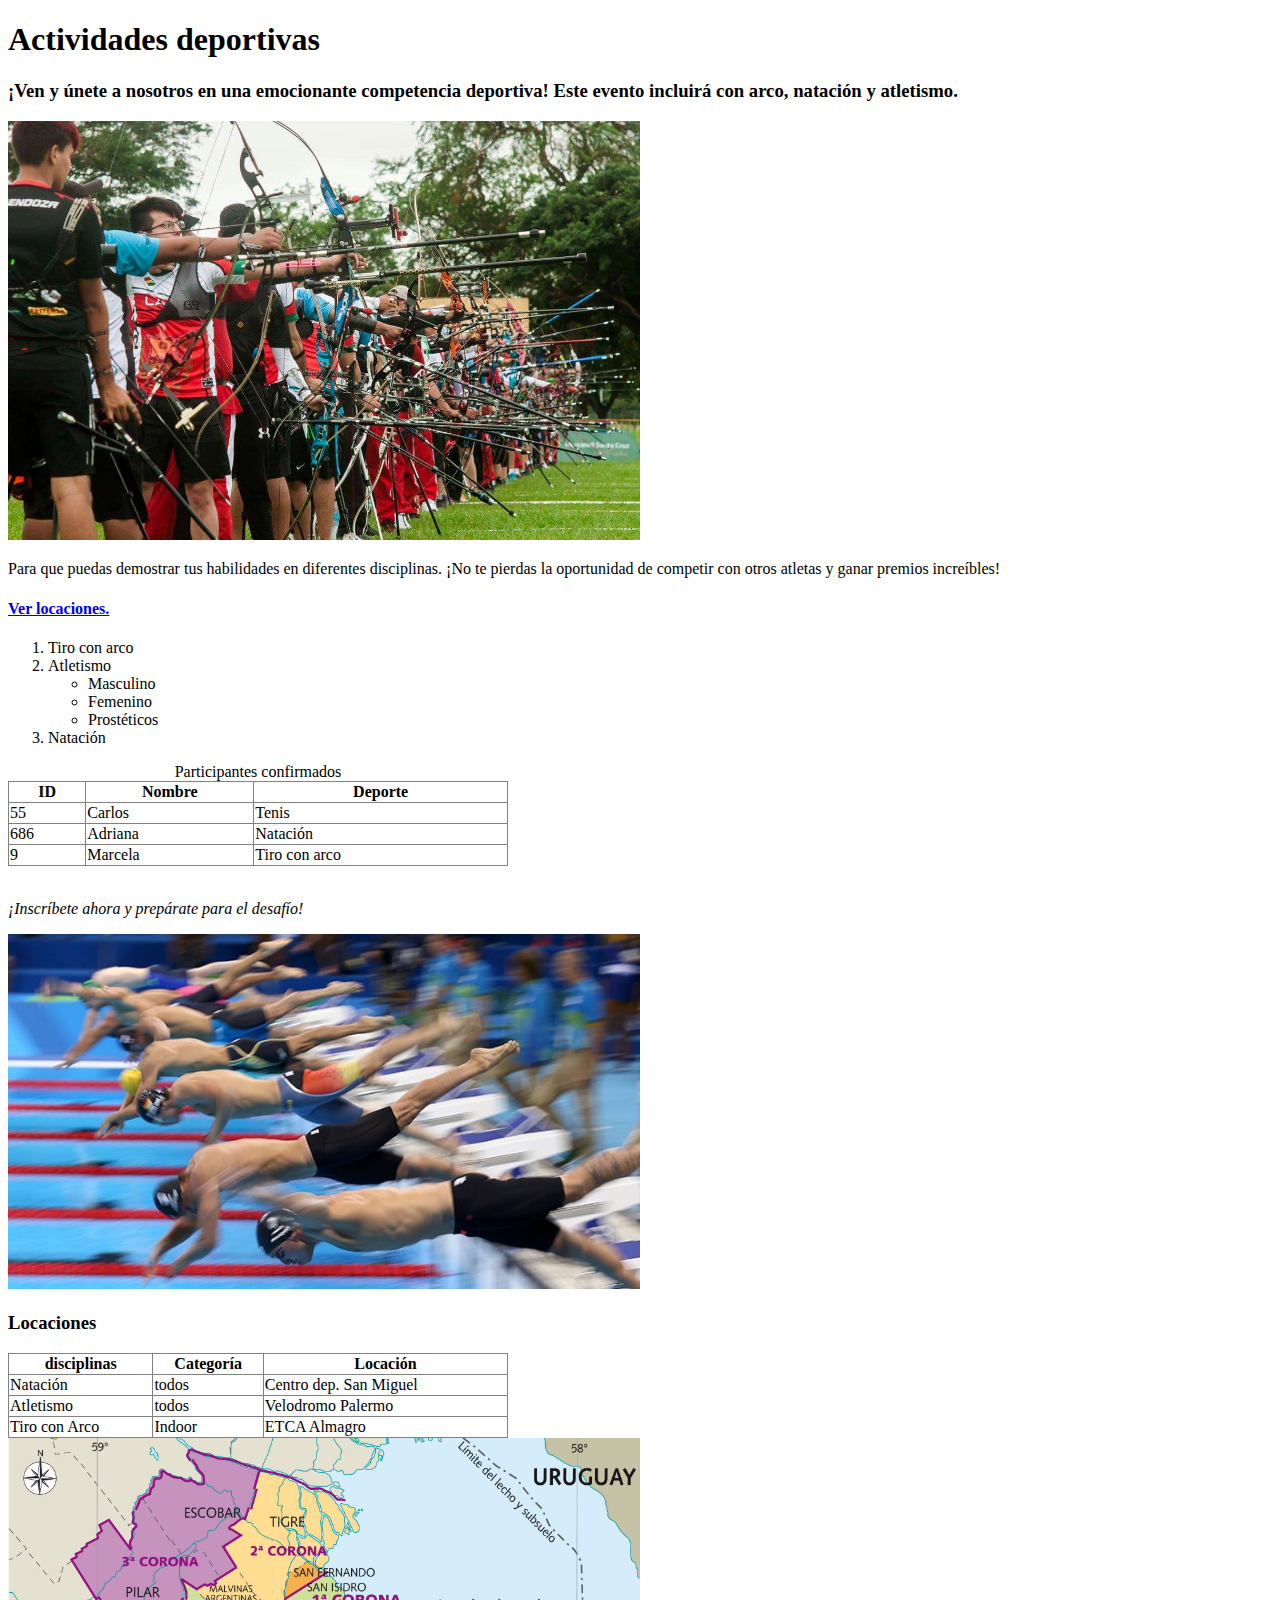
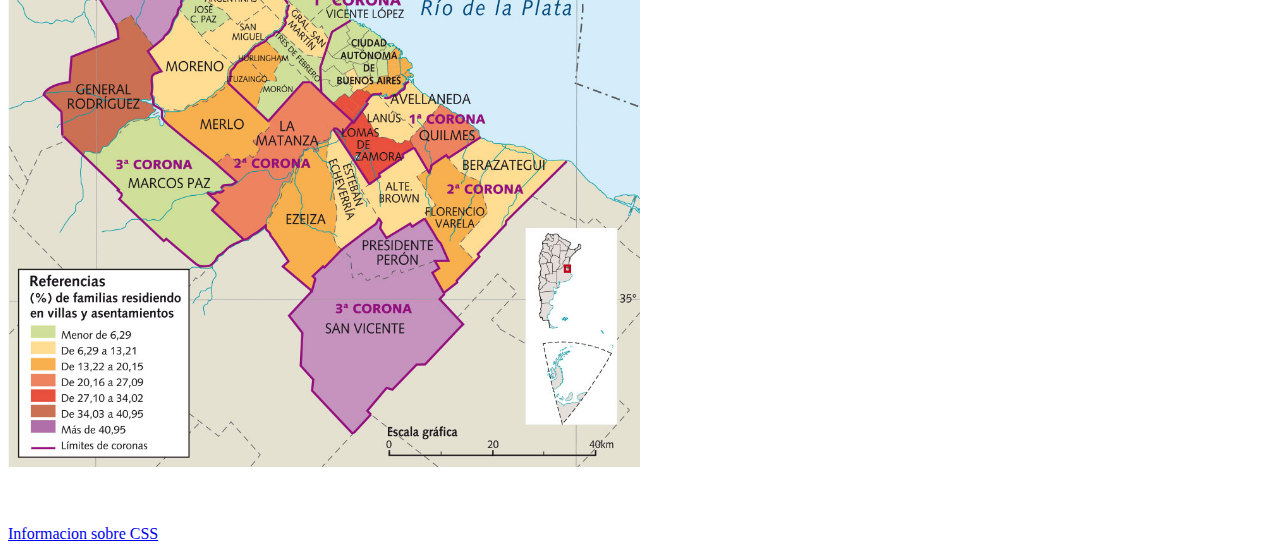
==== index.html @ 09a1ffdb "Update index.html" ====
<!DOCTYPE html>
<html lang="es">

<head>
    <meta charset="UTF-8">
    <meta http-equiv="X-UA-Compatible" content="IE=edge">
    <meta name="viewport" content="width=device-width, initial-scale=1.0">
    <title>Primer index - BAM 2.0</title>

</head>

<body>
    <h1>Actividades deportivas</h1>
    <h3>¡Ven y únete a nosotros en una emocionante competencia deportiva! Este evento incluirá <strong>con arco,
            natación y atletismo.</strong></h3>
    <img src="./tiroconarco.jpg" alt="imagen de linea de tiro con arco" width="50%">
    <p>Para que puedas demostrar tus habilidades en diferentes disciplinas. ¡No te pierdas la oportunidad de competir
        con otros atletas y ganar premios increíbles!</p>
    <h4><a href="#locaciones">Ver locaciones.</a></h4>
   
    <ol>
        <li>Tiro con arco</li>
        <li>Atletismo</li>
        <ul>
            <li>Masculino</li>
            <li>Femenino</li>
            <li>Prostéticos</li>
        </ul>
        <li>Natación</li>
    </ol>

    <table style="border-collapse: collapse" width="500" border="1px">
        <caption>Participantes confirmados</caption>
        <tr>
            <th>ID</th>
            <th>Nombre</th>
            <th>Deporte</th>
        </tr>
        <tr>
            <td>55</td>
            <td>Carlos</td>
            <td>Tenis</td>
        </tr>
        <tr>
            <td>686</td>
            <td>Adriana</td>
            <td>Natación</td>
        </tr>
        <tr>
            <td>9</td>
            <td>Marcela</td>
            <td>Tiro con arco</td>
        </tr>
    </table>
    <p><br><em>¡Inscríbete ahora y prepárate para el desafío!</em></p>
    <img src="./natacion.jpg" width="50%" alt="imagen de linea de largada en natación">
    <h3>Locaciones</h3>
    <table style="border-collapse: collapse" width="500" border="1px" id="locaciones">
        <tr>
            <th>disciplinas</th>
            <th>Categoría</th>
            <th>Locación</th>
        </tr>
        <tr>
            <td>Natación</td>
            <td>todos</td>
            <td>Centro dep. San Miguel</td>
        </tr>
        <tr>
            <td>Atletismo</td>
            <td>todos</td>
            <td>Velodromo Palermo</td>
        </tr>
        <tr>
            <td>Tiro con Arco</td>
            <td>Indoor</td>
            <td>ETCA Almagro</td>
        </tr>
    </table>
    <img src="./amba.jpg" alt="mapa de Area metropolitana Buenos Aires" width="50%">
    <br>
    <br>
    <br>
    <br>
    <a href="https://developer.mozilla.org/es/docs/Web/CSS/CSS_Container_Queries">Informacion sobre CSS</a>
</body>


</html>
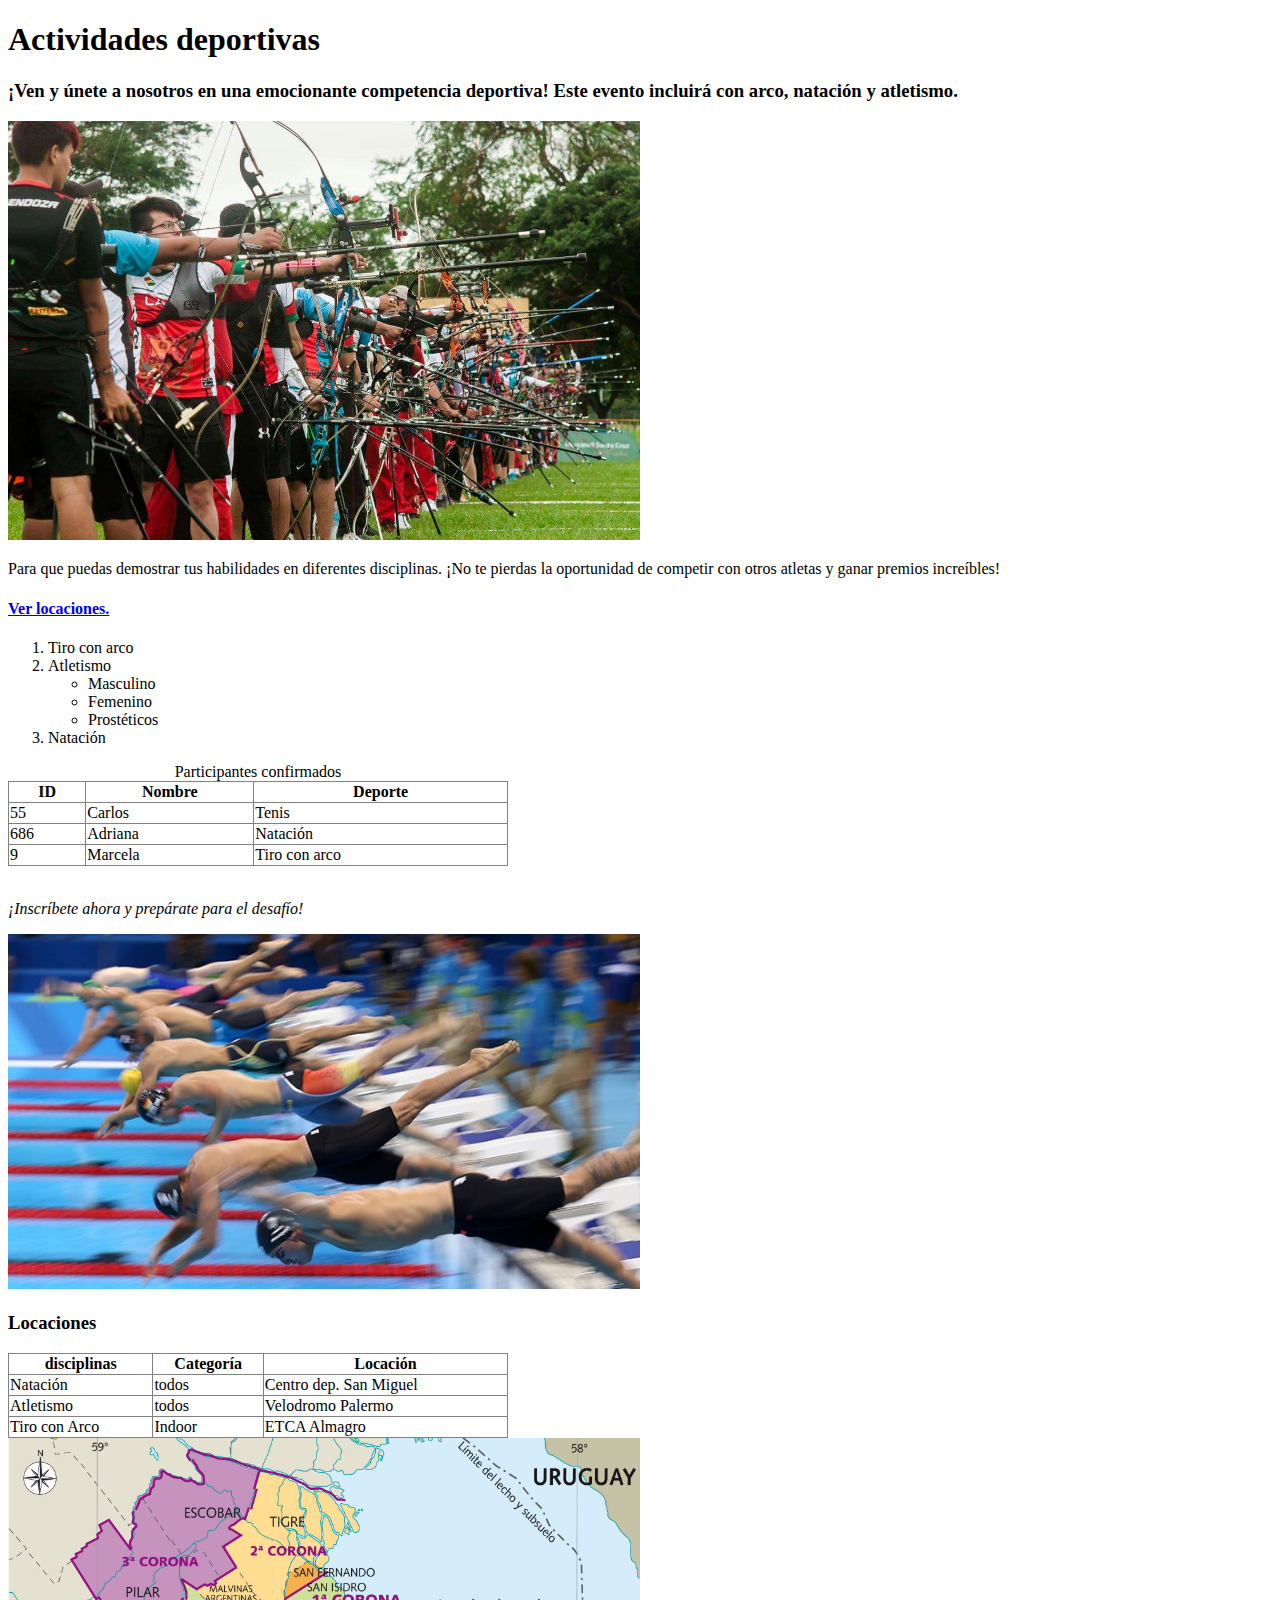
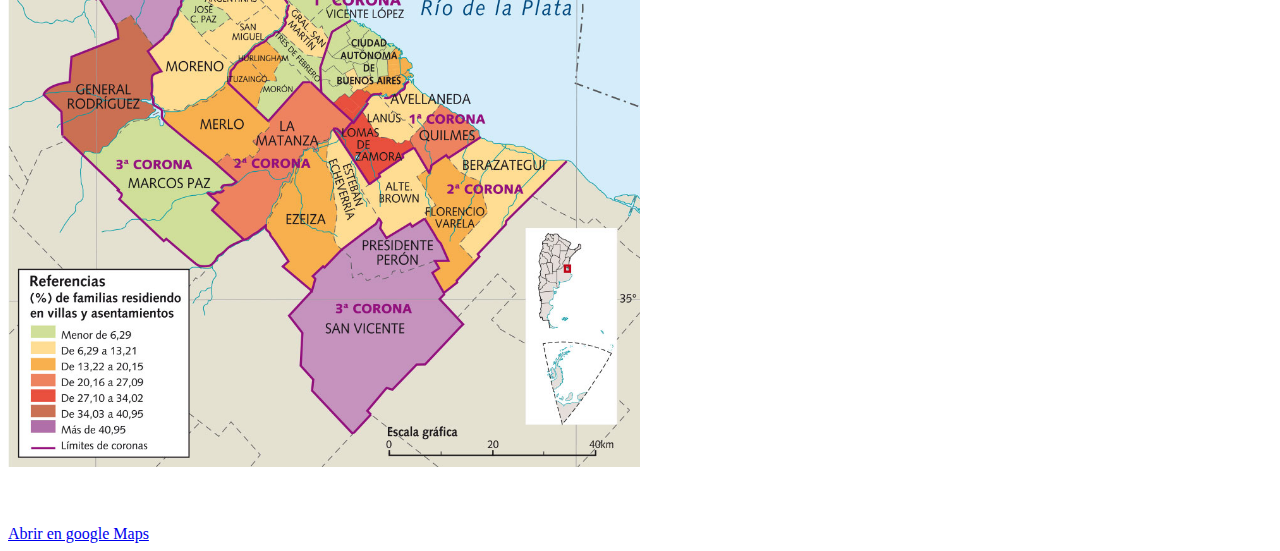
==== commit d3c35353: "Update index.html" ====
--- a/index.html
+++ b/index.html
@@ -82,7 +82,7 @@
     <br>
     <br>
     <br>
-    <a href="https://developer.mozilla.org/es/docs/Web/CSS/CSS_Container_Queries">Informacion sobre CSS</a>
+    <a href="https://www.google.com/maps/@-34.5586022,-58.5767684,11z?hl=es">Abrir en google Maps</a>
 </body>
 
 
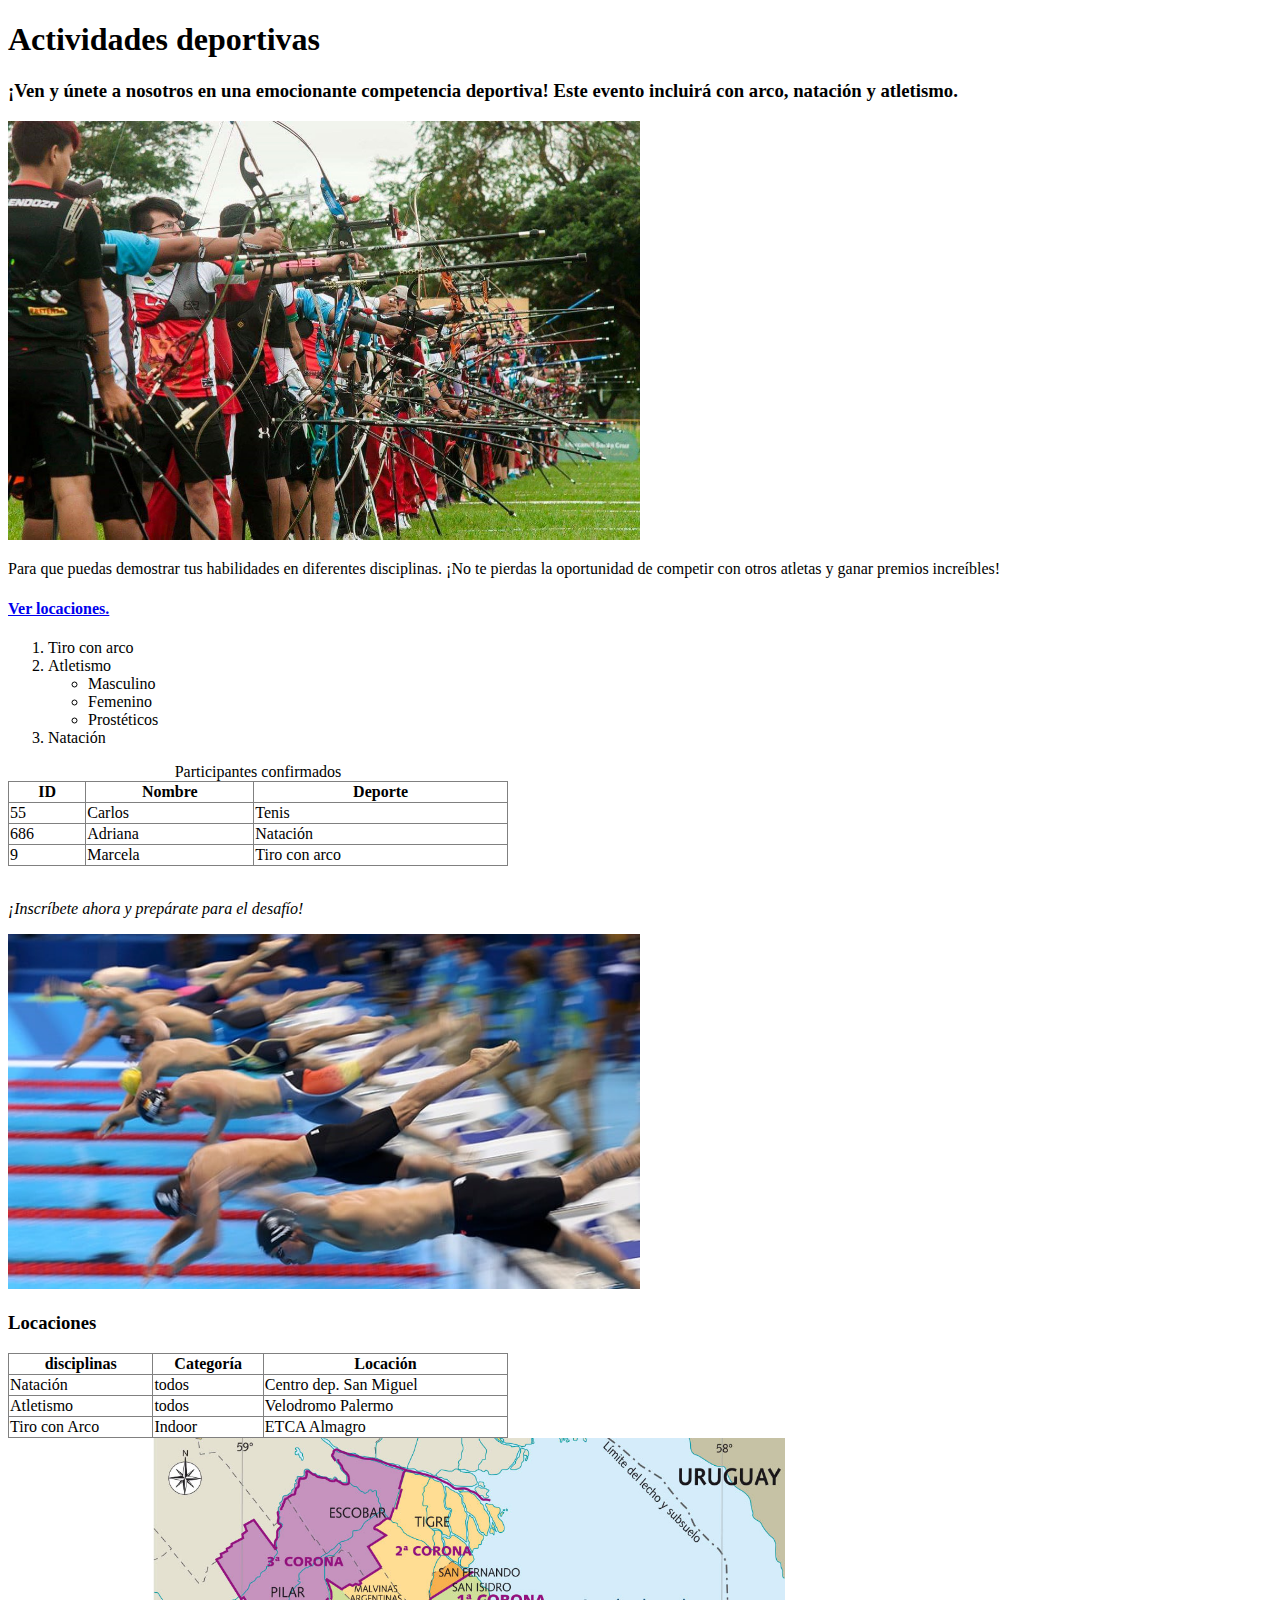
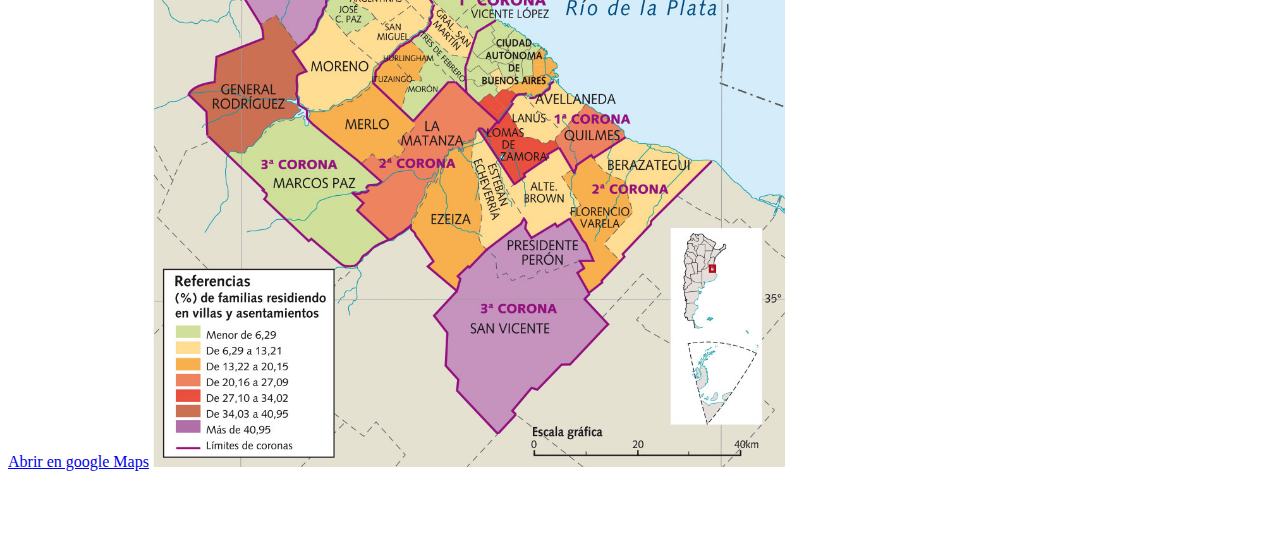
==== commit 9121039d: "agregado link a google maps" ====
--- a/index.html
+++ b/index.html
@@ -77,12 +77,13 @@
             <td>ETCA Almagro</td>
         </tr>
     </table>
+    <a href="https://www.google.com/maps/@-34.5586022,-58.5767684,11z?hl=es">Abrir en google Maps</a>
     <img src="./amba.jpg" alt="mapa de Area metropolitana Buenos Aires" width="50%">
     <br>
     <br>
     <br>
     <br>
-    <a href="https://www.google.com/maps/@-34.5586022,-58.5767684,11z?hl=es">Abrir en google Maps</a>
+    
 </body>
 
 
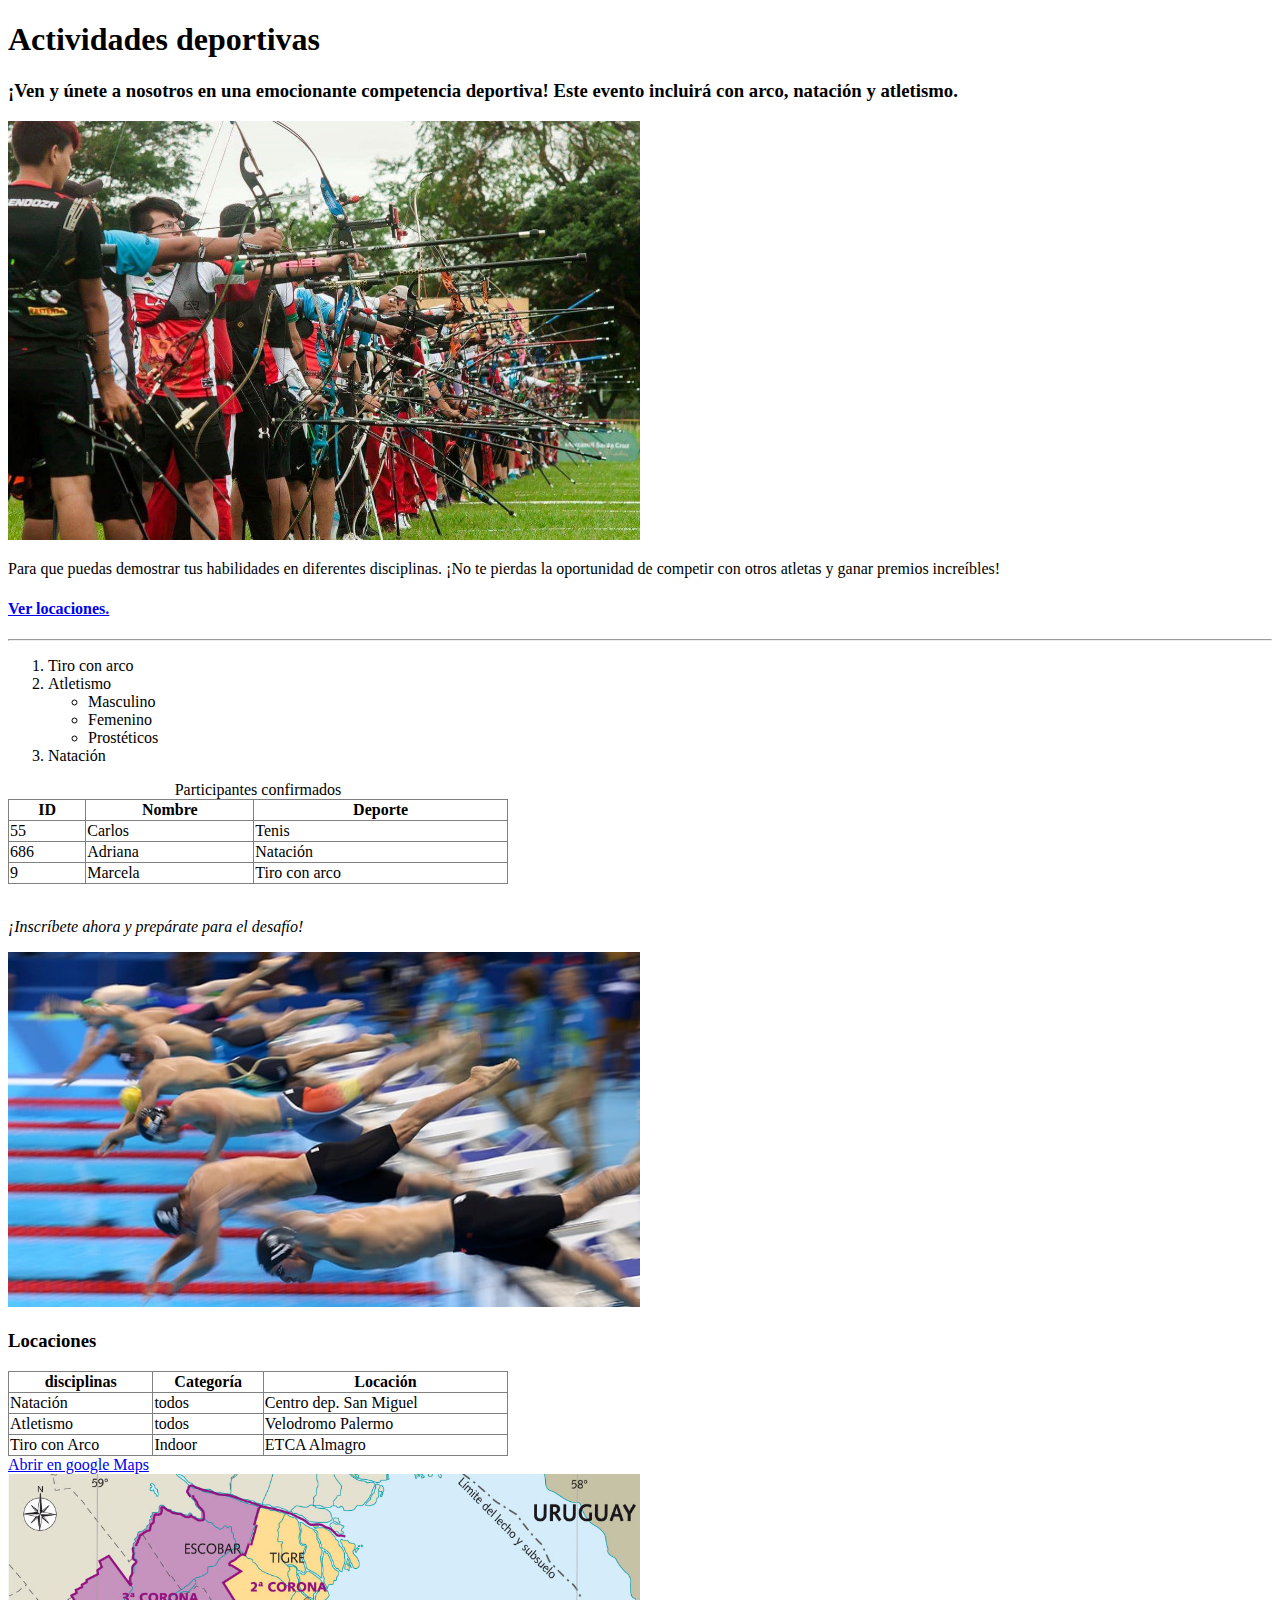
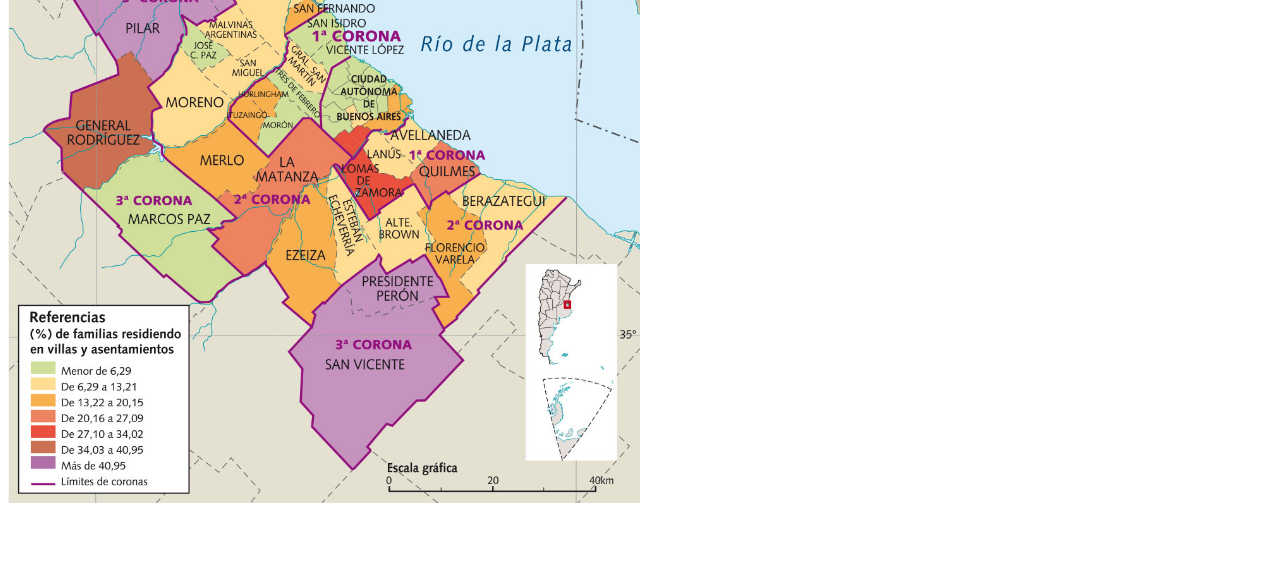
==== commit 999d1ad5: "final" ====
--- a/index.html
+++ b/index.html
@@ -17,7 +17,7 @@
     <p>Para que puedas demostrar tus habilidades en diferentes disciplinas. ¡No te pierdas la oportunidad de competir
         con otros atletas y ganar premios increíbles!</p>
     <h4><a href="#locaciones">Ver locaciones.</a></h4>
-   
+    <hr>
     <ol>
         <li>Tiro con arco</li>
         <li>Atletismo</li>
@@ -78,6 +78,7 @@
         </tr>
     </table>
     <a href="https://www.google.com/maps/@-34.5586022,-58.5767684,11z?hl=es">Abrir en google Maps</a>
+    <br>
     <img src="./amba.jpg" alt="mapa de Area metropolitana Buenos Aires" width="50%">
     <br>
     <br>
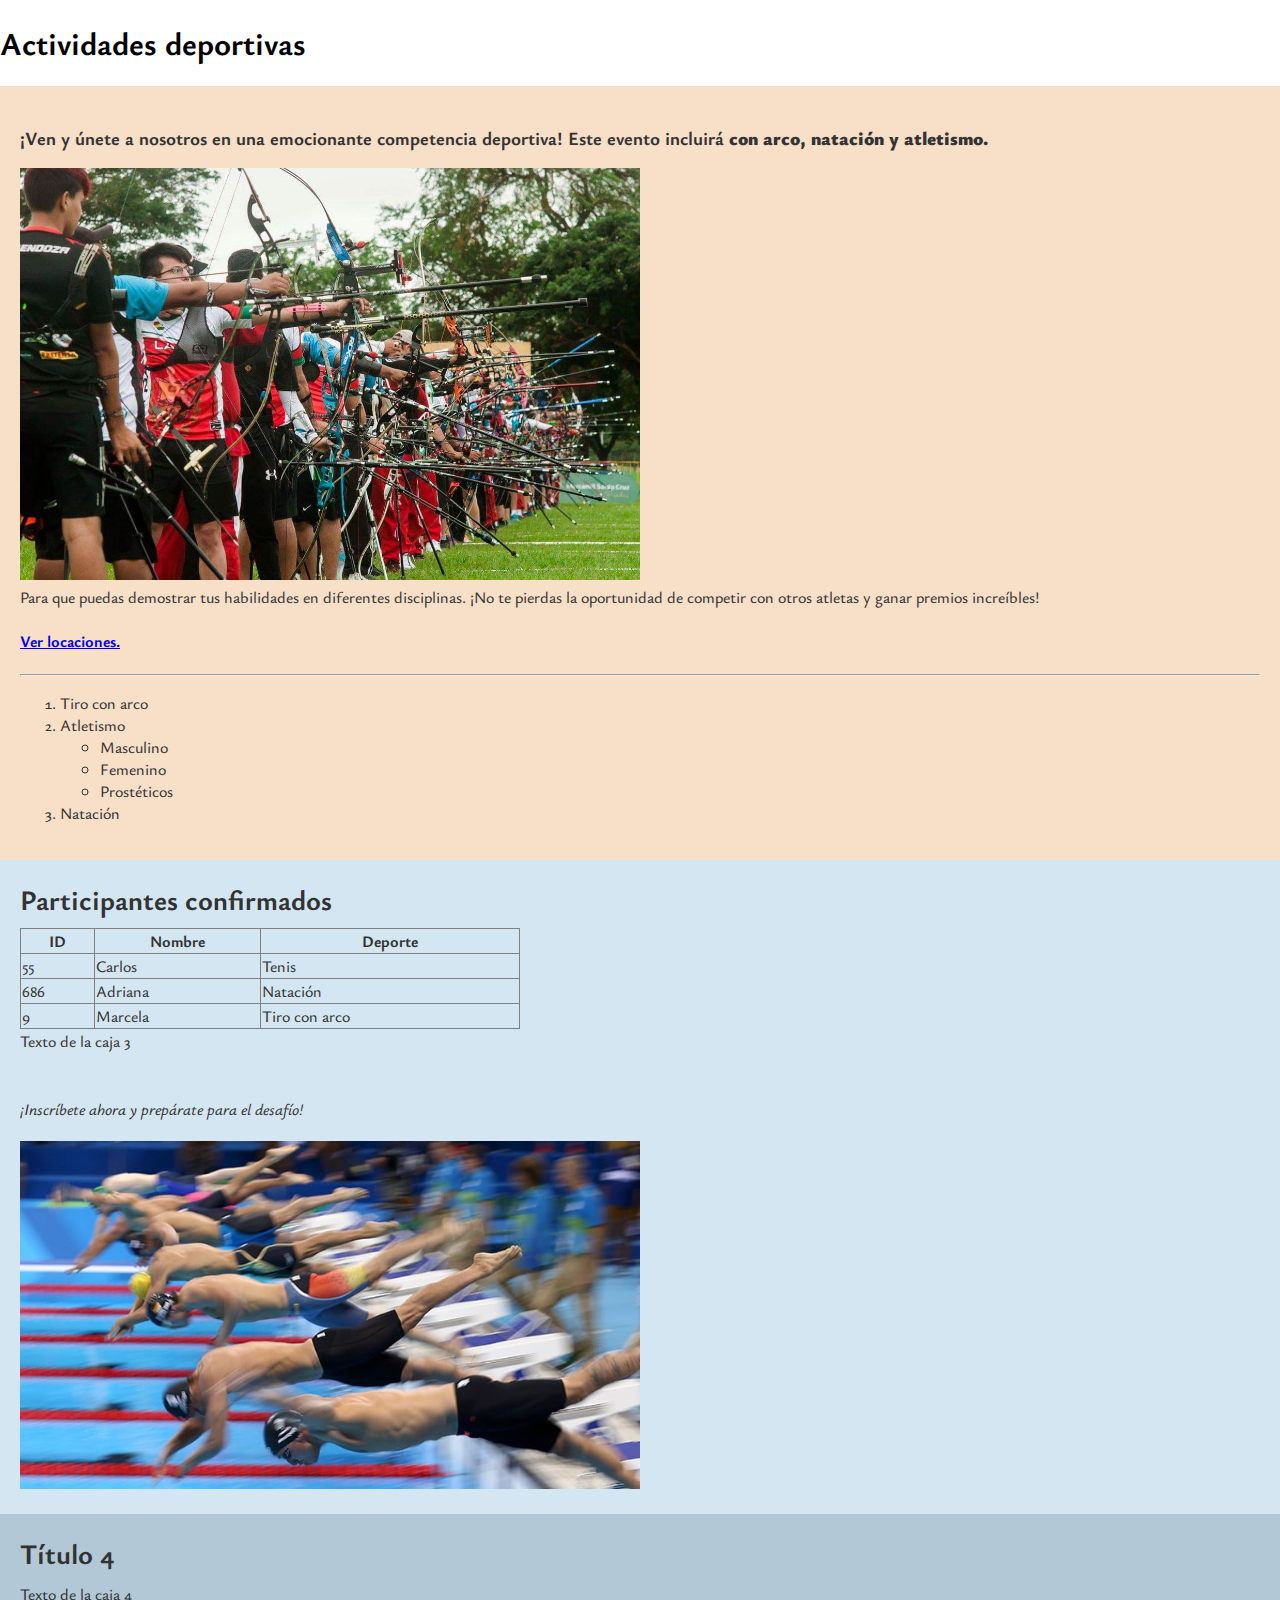
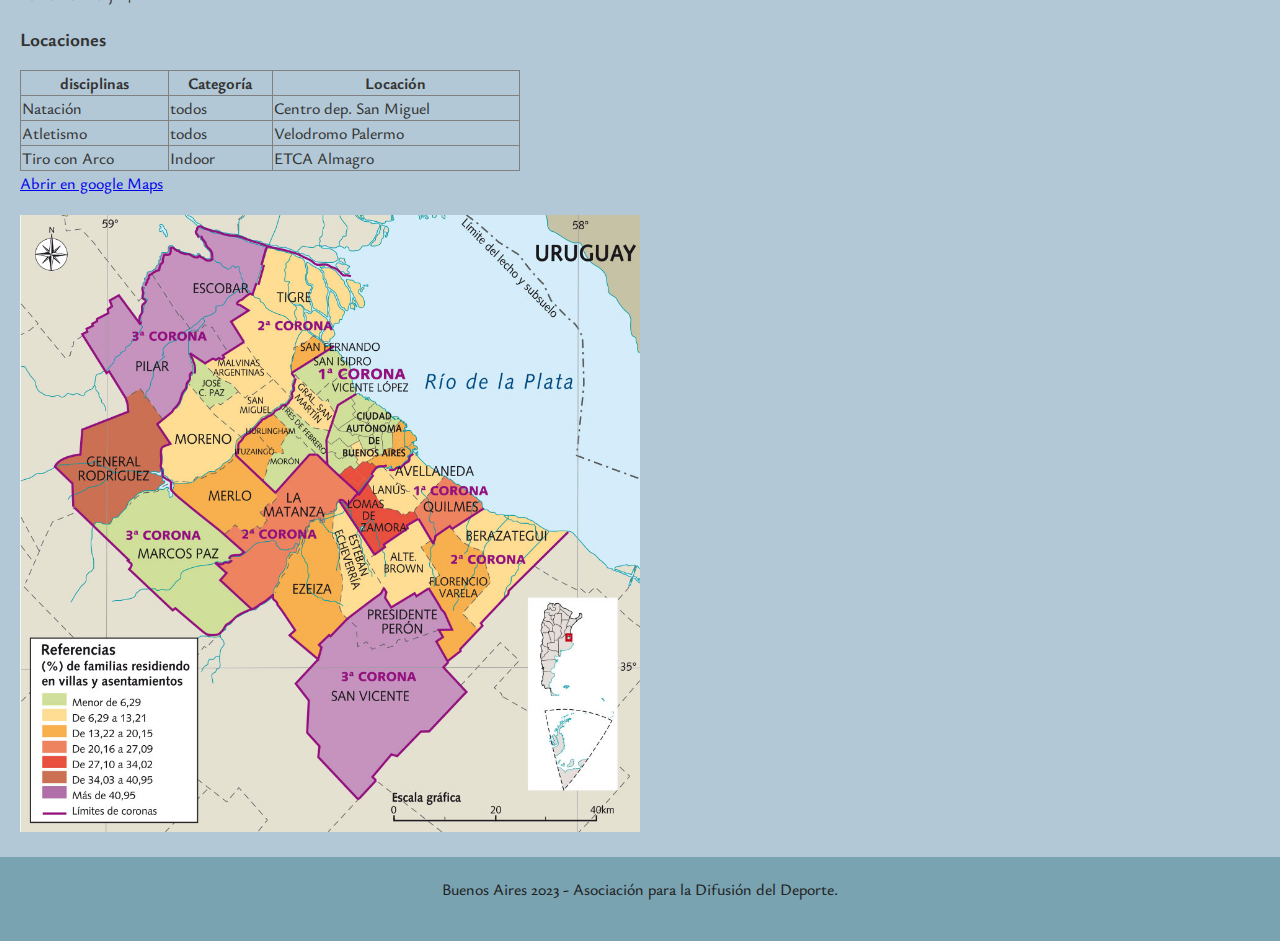
==== commit 172c43db: "branch 4divs" ====
--- a/index.html
+++ b/index.html
@@ -5,87 +5,100 @@
     <meta charset="UTF-8">
     <meta http-equiv="X-UA-Compatible" content="IE=edge">
     <meta name="viewport" content="width=device-width, initial-scale=1.0">
-    <title>Primer index - BAM 2.0</title>
+    <link rel="stylesheet" type="text/css" href="./styles/styles.css">
+    <link rel="preconnect" href="https://fonts.googleapis.com">
+    <link rel="preconnect" href="https://fonts.gstatic.com" crossorigin>
+    <link href="https://fonts.googleapis.com/css2?family=Ysabeau:wght@300;500&display=swap" rel="stylesheet">
+    <title>Cuatro DIV index - BAM 2.0</title>
 
 </head>
 
 <body>
     <h1>Actividades deportivas</h1>
-    <h3>¡Ven y únete a nosotros en una emocionante competencia deportiva! Este evento incluirá <strong>con arco,
-            natación y atletismo.</strong></h3>
-    <img src="./tiroconarco.jpg" alt="imagen de linea de tiro con arco" width="50%">
-    <p>Para que puedas demostrar tus habilidades en diferentes disciplinas. ¡No te pierdas la oportunidad de competir
-        con otros atletas y ganar premios increíbles!</p>
-    <h4><a href="#locaciones">Ver locaciones.</a></h4>
-    <hr>
-    <ol>
-        <li>Tiro con arco</li>
-        <li>Atletismo</li>
-        <ul>
-            <li>Masculino</li>
-            <li>Femenino</li>
-            <li>Prostéticos</li>
-        </ul>
-        <li>Natación</li>
-    </ol>
+    <div class="caja1">
+        <h3>¡Ven y únete a nosotros en una emocionante competencia deportiva! Este evento incluirá <strong>con arco,
+                natación y atletismo.</strong></h3>
+        <img src="./media/tiroconarco.jpg" alt="imagen de linea de tiro con arco" width="50%">
+        <p>Para que puedas demostrar tus habilidades en diferentes disciplinas. ¡No te pierdas la oportunidad de
+            competir con otros atletas y ganar premios increíbles!</p>
+        <h4><a href="#locaciones">Ver locaciones.</a></h4>
+        <hr>
+        <ol>
+            <li>Tiro con arco</li>
+            <li>Atletismo</li>
+            <ul>
+                <li>Masculino</li>
+                <li>Femenino</li>
+                <li>Prostéticos</li>
+            </ul>
+            <li>Natación</li>
+        </ol>
+    </div>
 
-    <table style="border-collapse: collapse" width="500" border="1px">
-        <caption>Participantes confirmados</caption>
-        <tr>
-            <th>ID</th>
-            <th>Nombre</th>
-            <th>Deporte</th>
-        </tr>
-        <tr>
-            <td>55</td>
-            <td>Carlos</td>
-            <td>Tenis</td>
-        </tr>
-        <tr>
-            <td>686</td>
-            <td>Adriana</td>
-            <td>Natación</td>
-        </tr>
-        <tr>
-            <td>9</td>
-            <td>Marcela</td>
-            <td>Tiro con arco</td>
-        </tr>
-    </table>
-    <p><br><em>¡Inscríbete ahora y prepárate para el desafío!</em></p>
-    <img src="./natacion.jpg" width="50%" alt="imagen de linea de largada en natación">
-    <h3>Locaciones</h3>
-    <table style="border-collapse: collapse" width="500" border="1px" id="locaciones">
-        <tr>
-            <th>disciplinas</th>
-            <th>Categoría</th>
-            <th>Locación</th>
-        </tr>
-        <tr>
-            <td>Natación</td>
-            <td>todos</td>
-            <td>Centro dep. San Miguel</td>
-        </tr>
-        <tr>
-            <td>Atletismo</td>
-            <td>todos</td>
-            <td>Velodromo Palermo</td>
-        </tr>
-        <tr>
-            <td>Tiro con Arco</td>
-            <td>Indoor</td>
-            <td>ETCA Almagro</td>
-        </tr>
-    </table>
-    <a href="https://www.google.com/maps/@-34.5586022,-58.5767684,11z?hl=es">Abrir en google Maps</a>
-    <br>
-    <img src="./amba.jpg" alt="mapa de Area metropolitana Buenos Aires" width="50%">
-    <br>
-    <br>
-    <br>
-    <br>
-    
+    <div class="caja2">
+        <h2>Participantes confirmados</h2>
+        <table style="border-collapse: collapse" width="500" border="1px">
+            <tr>
+                <th>ID</th>
+                <th>Nombre</th>
+                <th>Deporte</th>
+            </tr>
+            <tr>
+                <td>55</td>
+                <td>Carlos</td>
+                <td>Tenis</td>
+            </tr>
+            <tr>
+                <td>686</td>
+                <td>Adriana</td>
+                <td>Natación</td>
+            </tr>
+            <tr>
+                <td>9</td>
+                <td>Marcela</td>
+                <td>Tiro con arco</td>
+            </tr>
+        </table>
+        <p>Texto de la caja 3</p>
+        <p><br><em>¡Inscríbete ahora y prepárate para el desafío!</em></p>
+        <img src="./media/natacion.jpg" width="50%" alt="imagen de linea de largada en natación">
+    </div>
+
+    <div class="caja3">
+        <h2>Título 4</h2>
+        <p>Texto de la caja 4</p>
+        <h3>Locaciones</h3>
+        <table style="border-collapse: collapse" width="500" border="1px" id="locaciones">
+            <tr>
+                <th>disciplinas</th>
+                <th>Categoría</th>
+                <th>Locación</th>
+            </tr>
+            <tr>
+                <td>Natación</td>
+                <td>todos</td>
+                <td>Centro dep. San Miguel</td>
+            </tr>
+            <tr>
+                <td>Atletismo</td>
+                <td>todos</td>
+                <td>Velodromo Palermo</td>
+            </tr>
+            <tr>
+                <td>Tiro con Arco</td>
+                <td>Indoor</td>
+                <td>ETCA Almagro</td>
+            </tr>
+        </table>
+        <p><a href="https://www.google.com/maps/@-34.5586022,-58.5767684,11z?hl=es">Abrir en google Maps</a>
+        </p>
+        <picture>
+        <img src="./media/amba.jpg" alt="mapa de Area metropolitana Buenos Aires" width="50%">
+        </picture>
+    </div>
+
+    <div class="caja4">
+        <p>Buenos Aires 2023 - Asociación para la Difusión del Deporte.</p>
+    </div>
 </body>
-
-
-</html>
+</html>--- a/styles/styles.css
+++ b/styles/styles.css
@@ -0,0 +1,49 @@
+/* Estilos generales */
+body {
+	margin: 0;
+	padding: 0;
+	font-family: 'Ysabeau', sans-serif;
+	font-weight: 500;
+}
+
+/* Estilos de las cajas */
+.caja1 {
+	background-color: #f7dfc8;
+	color: #333;
+	padding: 20px;
+}
+
+.caja2 {
+	background-color: #d4e6f1;
+	color: #333;
+	padding: 20px;
+}
+
+.caja3 {
+	background-color: #b2c8d6;
+	color: #333;
+	padding: 20px;
+}
+
+.caja4 {
+	background-color: #79a3b1;
+	color: #202020;
+	padding: 20px;
+	text-align: center;
+}
+
+/* Estilos de los títulos */
+h2 {
+	font-size: 28px;
+	font-weight: bold;
+	margin-top: 0;
+	margin-bottom: 10px;
+}
+
+/* Estilos de los párrafos */
+p {
+	font-size: 16px;
+	line-height: 1.5;
+	margin-top: 0;
+	margin-bottom: 20px;
+}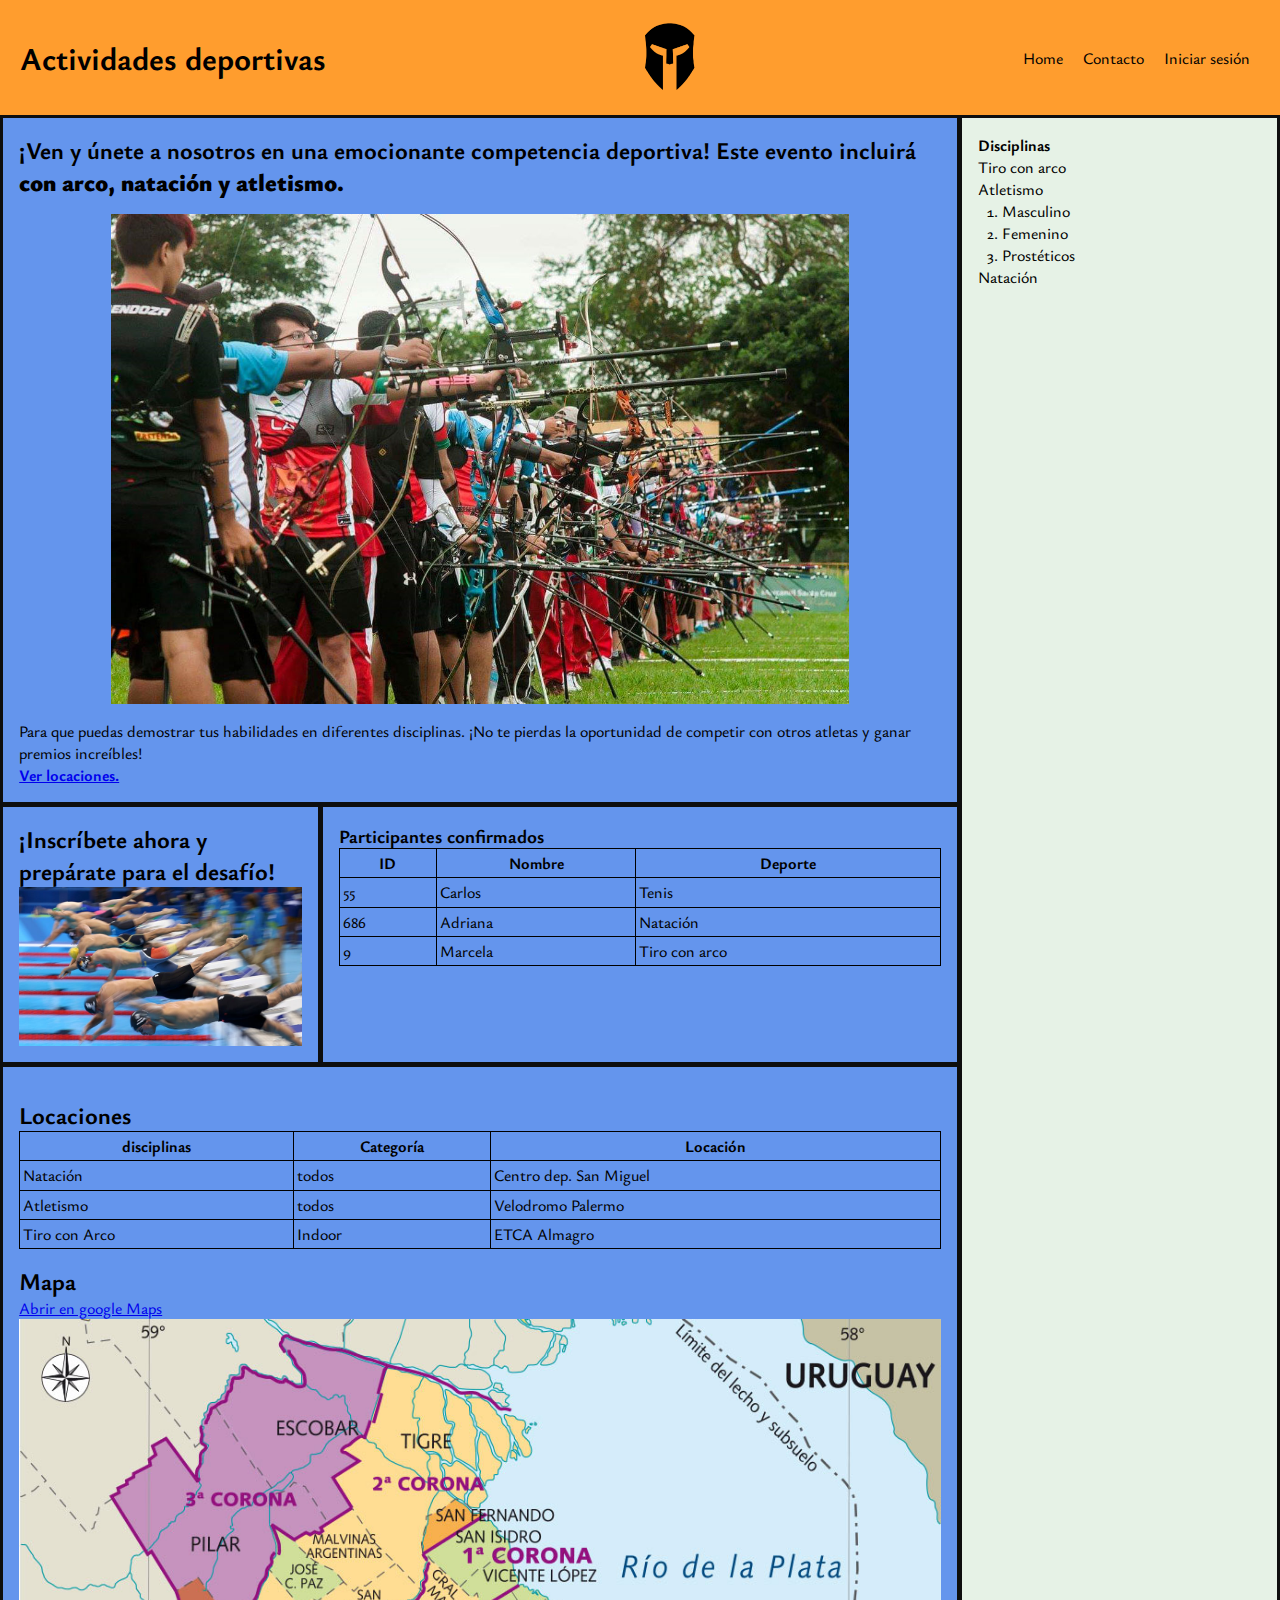
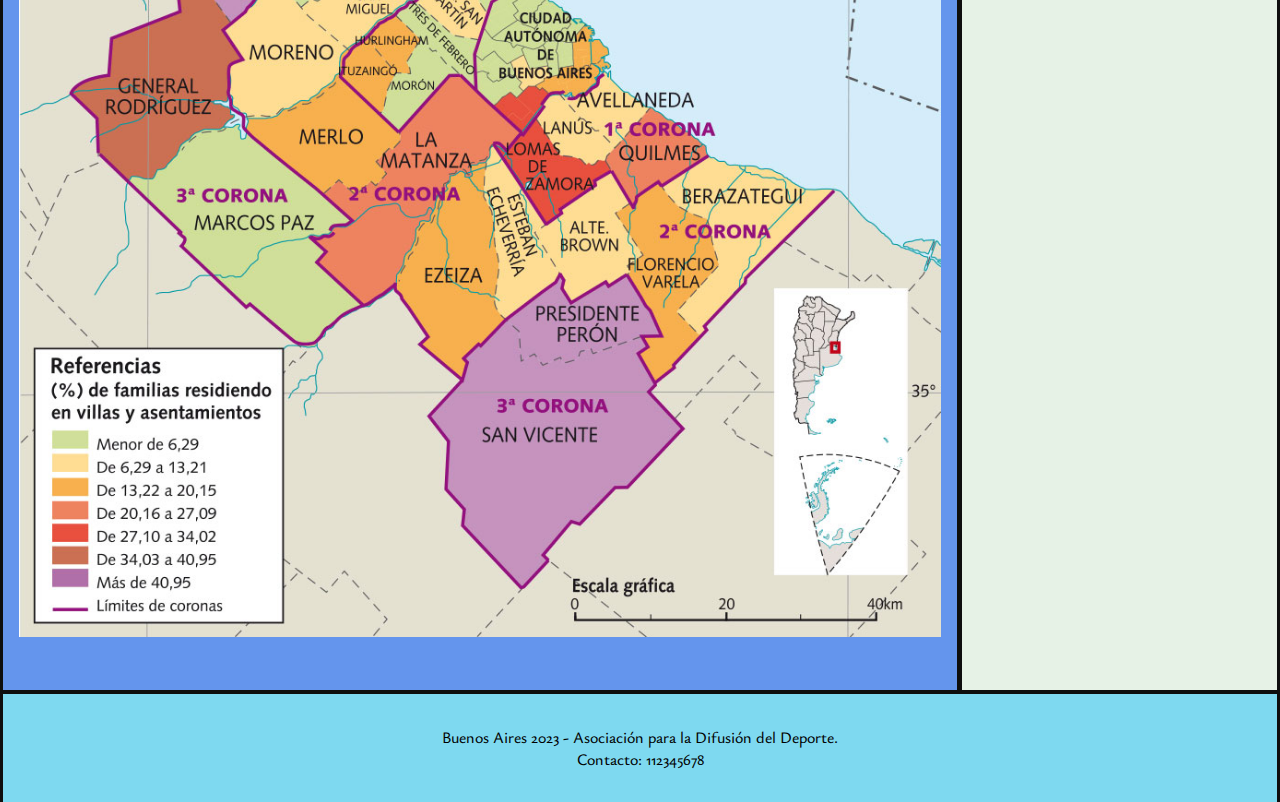
==== commit d88bc468: "actividad con gid y navbar" ====
--- a/index.html
+++ b/index.html
@@ -5,100 +5,129 @@
     <meta charset="UTF-8">
     <meta http-equiv="X-UA-Compatible" content="IE=edge">
     <meta name="viewport" content="width=device-width, initial-scale=1.0">
-    <link rel="stylesheet" type="text/css" href="./styles/styles.css">
+    <link rel="stylesheet" type="text/css" href="./css/styles.css">
     <link rel="preconnect" href="https://fonts.googleapis.com">
     <link rel="preconnect" href="https://fonts.gstatic.com" crossorigin>
     <link href="https://fonts.googleapis.com/css2?family=Ysabeau:wght@300;500&display=swap" rel="stylesheet">
-    <title>Cuatro DIV index - BAM 2.0</title>
-
+    <title>Actividad 3 index - BAM 2.0</title>
 </head>
 
 <body>
-    <h1>Actividades deportivas</h1>
-    <div class="caja1">
-        <h3>¡Ven y únete a nosotros en una emocionante competencia deportiva! Este evento incluirá <strong>con arco,
-                natación y atletismo.</strong></h3>
-        <img src="./media/tiroconarco.jpg" alt="imagen de linea de tiro con arco" width="50%">
-        <p>Para que puedas demostrar tus habilidades en diferentes disciplinas. ¡No te pierdas la oportunidad de
-            competir con otros atletas y ganar premios increíbles!</p>
-        <h4><a href="#locaciones">Ver locaciones.</a></h4>
-        <hr>
-        <ol>
-            <li>Tiro con arco</li>
-            <li>Atletismo</li>
-            <ul>
-                <li>Masculino</li>
-                <li>Femenino</li>
-                <li>Prostéticos</li>
-            </ul>
-            <li>Natación</li>
-        </ol>
-    </div>
+    <header class="header">
+        <div class="contenedor">
+            <h1>Actividades deportivas</h1>
+            <div class="header__logo">
+                <img class="logo" src="./media/images/logo-spartan.png" alt="logo" />
+            </div>
+            <nav class="navbar">
+                <ul class="navbar__items">
+                    <li class="navbar__item"><a href="#">Home</a></li>
+                    <li class="navbar__item"><a href="#contacto">Contacto</a></li>
+                    <li class="navbar__item"><a href="#">Iniciar sesión</a></li>
+                </ul>
+            </nav>
+        </div>
+    </header>
+    <main>
+        <section class="main__container">
+            <div class="bloque1">
+                <h2>¡Ven y únete a nosotros en una emocionante competencia deportiva! Este evento incluirá <strong>con
+                        arco,
+                        natación y atletismo.</strong></h3>
+                    <img class="img__bloque1" src="./media/images/tiroconarco.jpg"
+                        alt="imagen de linea de tiro con arco">
+                    <p>Para que puedas demostrar tus habilidades en diferentes disciplinas. ¡No te pierdas la
+                        oportunidad de
+                        competir con otros atletas y ganar premios increíbles!</p>
+                    <h4><a href="#locaciones">Ver locaciones.</a></h4>
+            </div>
+            <div class="bloque2">
+                <h2>¡Inscríbete ahora y prepárate para el desafío!</h2>
+                <img class="img__bloque2" src="./media/images/natacion.jpg"
+                    alt="imagen de linea de largada en natación">
+            </div>
+            <div class="bloque3">
+                <h3>Participantes confirmados</h2>
+                    <table class="tablas">
+                        <tr>
+                            <th>ID</th>
+                            <th>Nombre</th>
+                            <th>Deporte</th>
+                        </tr>
+                        <tr>
+                            <td>55</td>
+                            <td>Carlos</td>
+                            <td>Tenis</td>
+                        </tr>
+                        <tr>
+                            <td>686</td>
+                            <td>Adriana</td>
+                            <td>Natación</td>
+                        </tr>
+                        <tr>
+                            <td>9</td>
+                            <td>Marcela</td>
+                            <td>Tiro con arco</td>
+                        </tr>
+                    </table>
+            </div>
+            <div class="bloque4">
+                <div class="bloque4__header">
+                    <h2>Locaciones</h2>
+                    <table class="tablas" id="locaciones">
+                        <tr>
+                            <th>disciplinas</th>
+                            <th>Categoría</th>
+                            <th>Locación</th>
+                        </tr>
+                        <tr>
+                            <td>Natación</td>
+                            <td>todos</td>
+                            <td>Centro dep. San Miguel</td>
+                        </tr>
+                        <tr>
+                            <td>Atletismo</td>
+                            <td>todos</td>
+                            <td>Velodromo Palermo</td>
+                        </tr>
+                        <tr>
+                            <td>Tiro con Arco</td>
+                            <td>Indoor</td>
+                            <td>ETCA Almagro</td>
+                        </tr>
+                    </table>
+                    <div>
+                        <h2>Mapa</h2>
+                    <p><a href="https://www.google.com/maps/@-34.5586022,-58.5767684,11z?hl=es">Abrir en google Maps</a>
+                    </p>
+                    <picture>
+                        <img src="./media/images/amba.jpg" alt="mapa de Area metropolitana Buenos Aires" width="100%">
+                    </picture>
+                    </div>
+                    
+                </div>
+            </div>
+            <aside class="aside">
+                <h4>Disciplinas</h4>
+                <ol>
+                    <li>Tiro con arco</li>
+                    <li>Atletismo</li>
+                    <ul>
+                        <li>Masculino</li>
+                        <li>Femenino</li>
+                        <li>Prostéticos</li>
+                    </ul>
+                    <li>Natación</li>
+                </ol>
+            </aside>
+            <div class="footer">
+                <p>Buenos Aires 2023 - Asociación para la Difusión del Deporte.</p>
+                <p id="contacto">Contacto: 112345678</p>
+            </div>
 
-    <div class="caja2">
-        <h2>Participantes confirmados</h2>
-        <table style="border-collapse: collapse" width="500" border="1px">
-            <tr>
-                <th>ID</th>
-                <th>Nombre</th>
-                <th>Deporte</th>
-            </tr>
-            <tr>
-                <td>55</td>
-                <td>Carlos</td>
-                <td>Tenis</td>
-            </tr>
-            <tr>
-                <td>686</td>
-                <td>Adriana</td>
-                <td>Natación</td>
-            </tr>
-            <tr>
-                <td>9</td>
-                <td>Marcela</td>
-                <td>Tiro con arco</td>
-            </tr>
-        </table>
-        <p>Texto de la caja 3</p>
-        <p><br><em>¡Inscríbete ahora y prepárate para el desafío!</em></p>
-        <img src="./media/natacion.jpg" width="50%" alt="imagen de linea de largada en natación">
-    </div>
+        </section>
 
-    <div class="caja3">
-        <h2>Título 4</h2>
-        <p>Texto de la caja 4</p>
-        <h3>Locaciones</h3>
-        <table style="border-collapse: collapse" width="500" border="1px" id="locaciones">
-            <tr>
-                <th>disciplinas</th>
-                <th>Categoría</th>
-                <th>Locación</th>
-            </tr>
-            <tr>
-                <td>Natación</td>
-                <td>todos</td>
-                <td>Centro dep. San Miguel</td>
-            </tr>
-            <tr>
-                <td>Atletismo</td>
-                <td>todos</td>
-                <td>Velodromo Palermo</td>
-            </tr>
-            <tr>
-                <td>Tiro con Arco</td>
-                <td>Indoor</td>
-                <td>ETCA Almagro</td>
-            </tr>
-        </table>
-        <p><a href="https://www.google.com/maps/@-34.5586022,-58.5767684,11z?hl=es">Abrir en google Maps</a>
-        </p>
-        <picture>
-        <img src="./media/amba.jpg" alt="mapa de Area metropolitana Buenos Aires" width="50%">
-        </picture>
-    </div>
+    </main>
+</body>
 
-    <div class="caja4">
-        <p>Buenos Aires 2023 - Asociación para la Difusión del Deporte.</p>
-    </div>
-</body>
 </html>--- a/css/styles.css
+++ b/css/styles.css
@@ -0,0 +1,140 @@
+* {
+    margin: 0;
+    padding: 0;
+}
+
+body {
+    font-family: 'Ysabeau', sans-serif;
+    font-weight: 500;
+    background-color: #0e0e0e;
+}
+
+.header {
+    background-color: #ff9d2e;
+    padding: 20px;
+}
+
+.contenedor {
+    display: flex;
+    justify-content: space-between;
+    align-items: center;
+}
+
+.header__logo {
+    width: 50px;
+}
+
+.logo {
+    max-height: 70px;
+}
+
+.navbar__items {
+    list-style: none;
+    display: flex;
+}
+
+.navbar__item a {
+    text-decoration: none;
+    color: black;
+    padding: 10px;
+}
+
+.main__container {
+    display: grid;
+    grid-template-columns: repeat(4, 1fr);
+    grid-template-rows: repeat(4, 1fr);
+    grid-template-areas:
+        "bloque1 bloque1 bloque1 aside"
+        "bloque2 bloque3 bloque3 aside"
+        "bloque4 bloque4 bloque4 aside"
+        "footer footer footer footer";
+    gap: 0.3rem;
+    padding: 0.2rem;
+    height: 400px;
+}
+
+.main__container a:hover {
+    color: aqua;
+}
+
+.main__container a:visited {
+    color: brown;
+}
+
+.bloque1 {
+    grid-area: bloque1;
+    background-color:cornflowerblue;
+    padding: 1rem;
+      }
+  
+  .bloque2 {
+    grid-area: bloque2;
+    background-color:cornflowerblue;
+    padding: 1rem;
+  }
+  
+  .bloque3 {
+    grid-area: bloque3;
+    background-color:cornflowerblue;
+    padding: 1rem;
+  }
+  
+  .bloque4 {
+    grid-area: bloque4;
+    background-color:cornflowerblue;
+    padding: 1rem;
+  }
+
+  .bloque4 div {
+    padding: 1rem 0;
+  }
+  
+  .footer {
+    grid-area: footer;
+    background-color: #7ed9f0;
+    text-align: center;
+    padding: 2rem;
+
+  }
+  
+  .aside {
+    grid-area: aside;
+    background-color: #e6f2e6;
+    padding: 1rem;
+  }
+    
+
+
+.aside ol li {
+    list-style: none;
+}
+
+.aside ul li {
+    list-style: decimal;
+    margin-left: 1.5rem;
+}
+
+.img__bloque1 {
+    display: block;
+    margin: 0 auto;
+    max-width: 80%;
+    padding: 1rem;
+}
+
+.img__bloque2 {
+    display: block;
+    margin: 0 auto;
+    max-width: 100%;
+    
+}
+
+.tablas {
+    width: 100%;
+    border-collapse: collapse;
+}
+
+.tablas td,
+.tablas th {
+    border: 1px solid black;
+    padding: 0.2rem
+}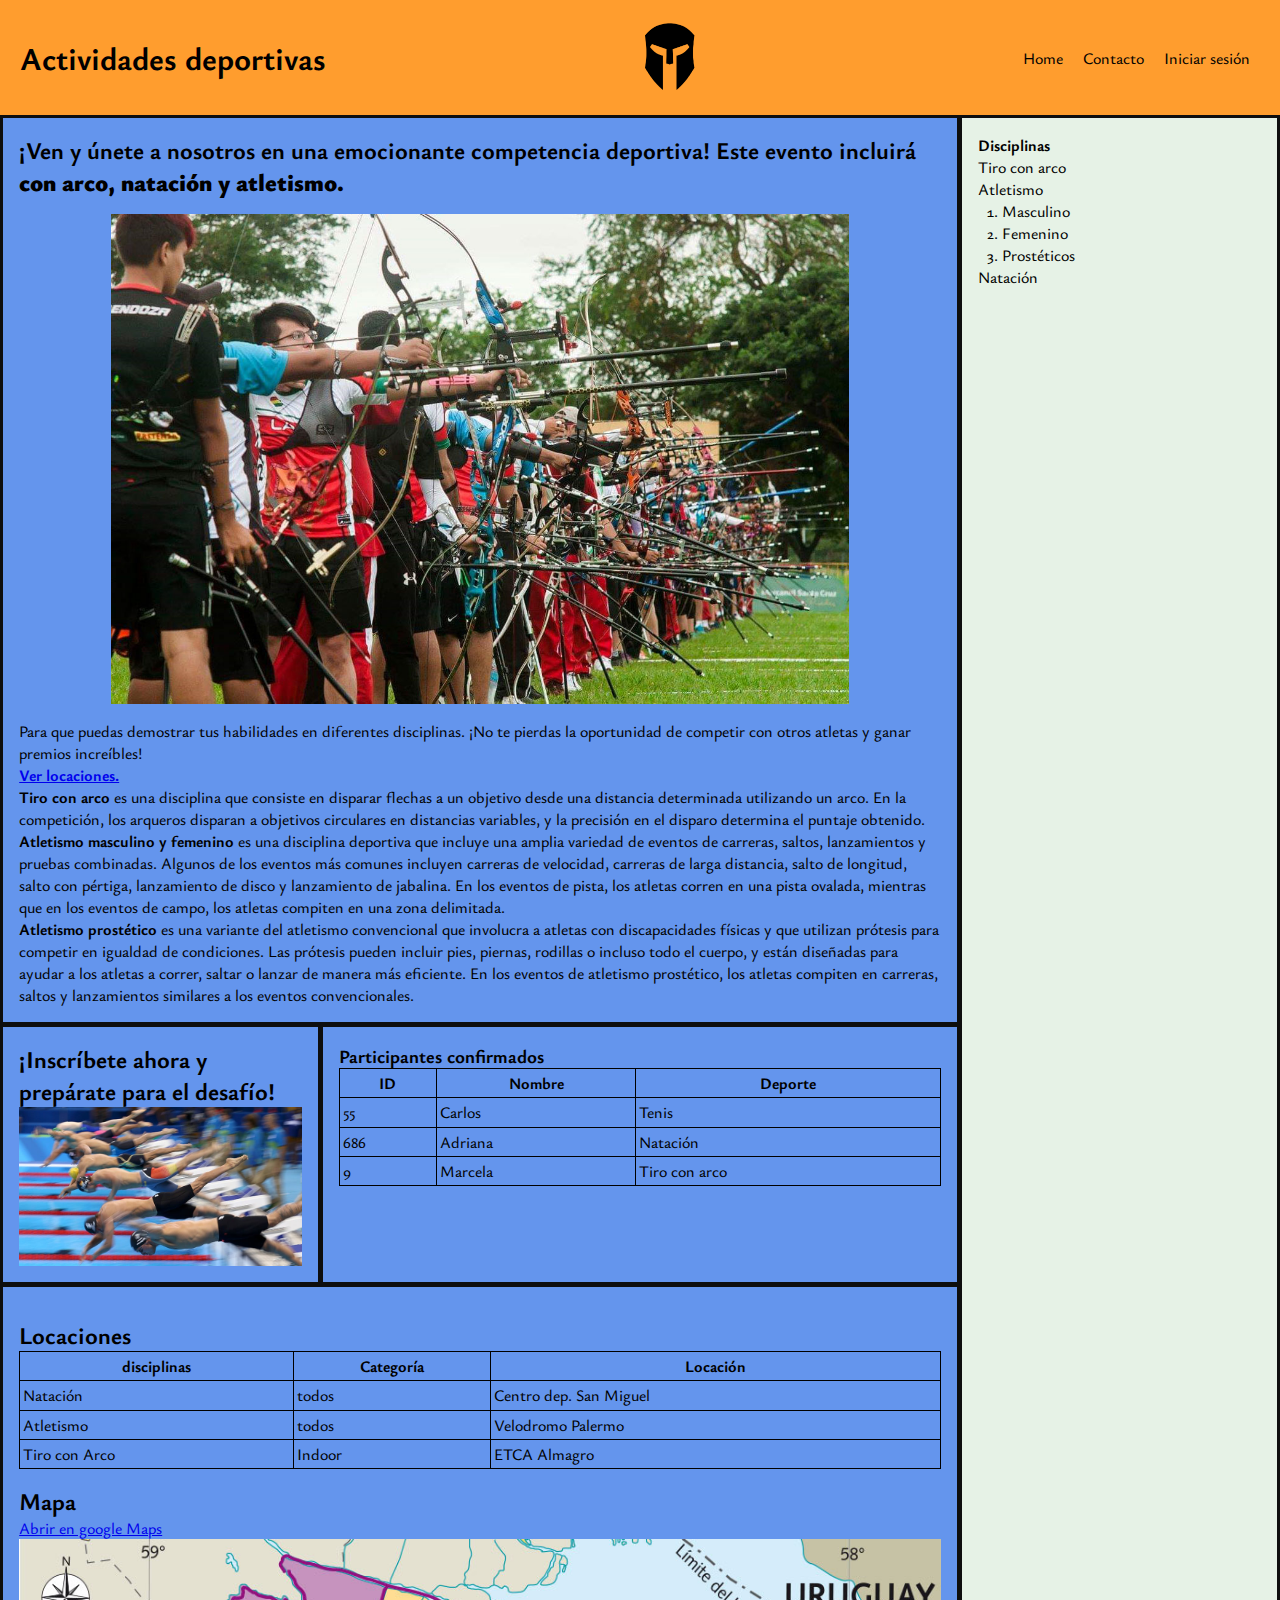
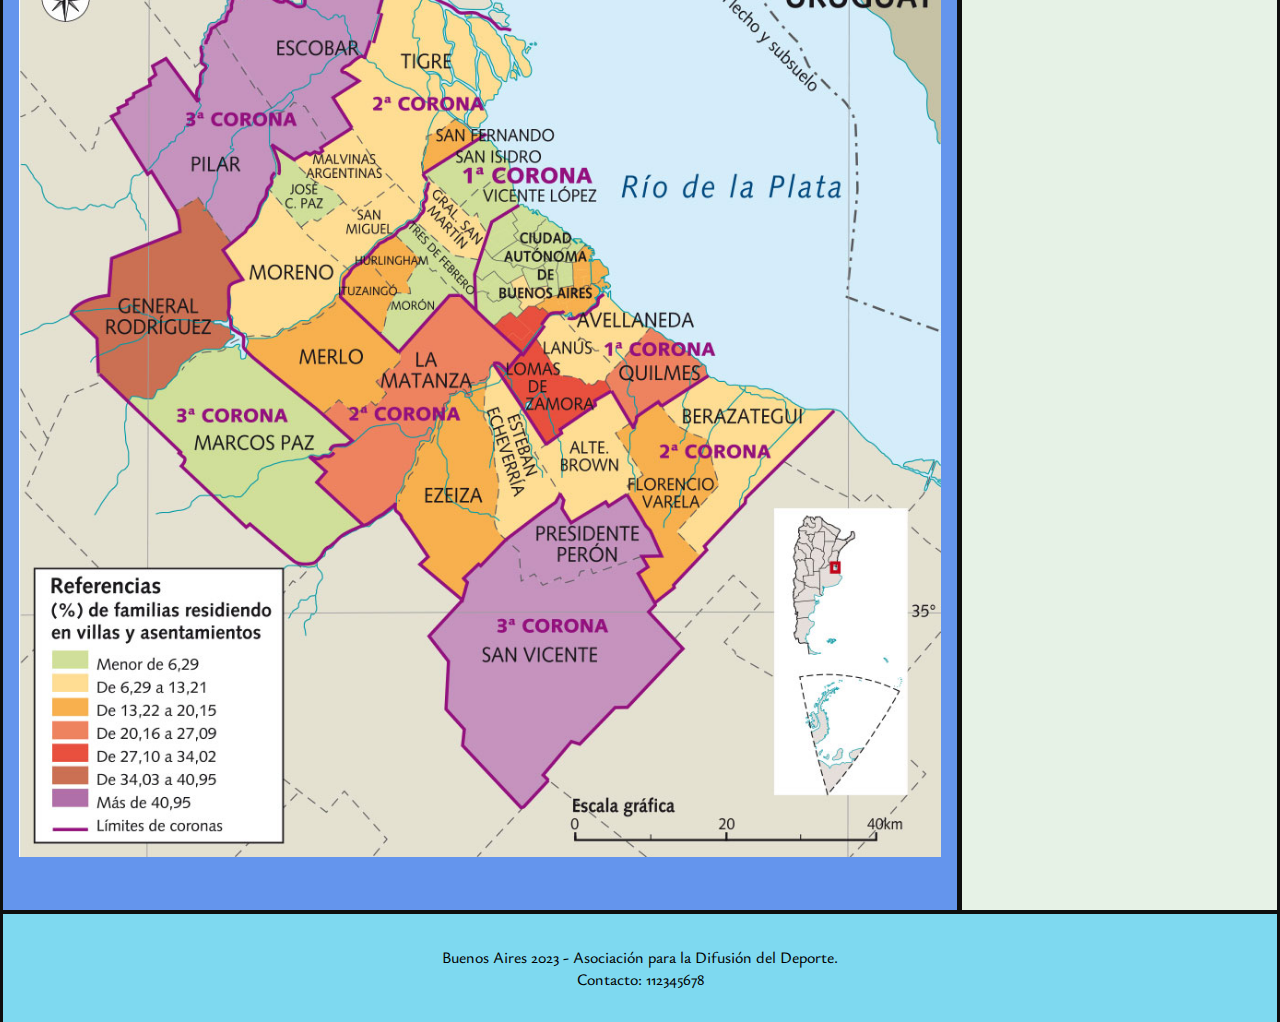
==== commit 8a8a9b2d: "agregado de parrafos de disciplinas" ====
--- a/index.html
+++ b/index.html
@@ -40,11 +40,28 @@
                         oportunidad de
                         competir con otros atletas y ganar premios increíbles!</p>
                     <h4><a href="#locaciones">Ver locaciones.</a></h4>
+                    <p><strong>Tiro con arco</strong> es una disciplina que consiste en disparar flechas a un objetivo
+                        desde una distancia determinada utilizando un arco. En la competición, los arqueros disparan a
+                        objetivos circulares en distancias variables, y la precisión en el disparo determina el puntaje
+                        obtenido.</p>
+                    <p><strong>Atletismo masculino y femenino</strong> es una disciplina deportiva que incluye una
+                        amplia variedad de eventos de carreras, saltos, lanzamientos y pruebas combinadas. Algunos de
+                        los eventos más comunes incluyen carreras de velocidad, carreras de larga distancia, salto de
+                        longitud, salto con pértiga, lanzamiento de disco y lanzamiento de jabalina. En los eventos de
+                        pista, los atletas corren en una pista ovalada, mientras que en los eventos de campo, los
+                        atletas compiten en una zona delimitada.</p>
+                    <p><strong>Atletismo prostético</strong> es una variante del atletismo convencional que involucra a
+                        atletas con discapacidades físicas y que utilizan prótesis para competir en igualdad de
+                        condiciones. Las prótesis pueden incluir pies, piernas, rodillas o incluso todo el cuerpo, y
+                        están diseñadas para ayudar a los atletas a correr, saltar o lanzar de manera más eficiente. En
+                        los eventos de atletismo prostético, los atletas compiten en carreras, saltos y lanzamientos
+                        similares a los eventos convencionales.</p>
             </div>
             <div class="bloque2">
                 <h2>¡Inscríbete ahora y prepárate para el desafío!</h2>
                 <img class="img__bloque2" src="./media/images/natacion.jpg"
                     alt="imagen de linea de largada en natación">
+
             </div>
             <div class="bloque3">
                 <h3>Participantes confirmados</h2>
@@ -98,13 +115,15 @@
                     </table>
                     <div>
                         <h2>Mapa</h2>
-                    <p><a href="https://www.google.com/maps/@-34.5586022,-58.5767684,11z?hl=es">Abrir en google Maps</a>
-                    </p>
-                    <picture>
-                        <img src="./media/images/amba.jpg" alt="mapa de Area metropolitana Buenos Aires" width="100%">
-                    </picture>
+                        <p><a href="https://www.google.com/maps/@-34.5586022,-58.5767684,11z?hl=es">Abrir en google
+                                Maps</a>
+                        </p>
+                        <picture>
+                            <img src="./media/images/amba.jpg" alt="mapa de Area metropolitana Buenos Aires"
+                                width="100%">
+                        </picture>
                     </div>
-                    
+
                 </div>
             </div>
             <aside class="aside">
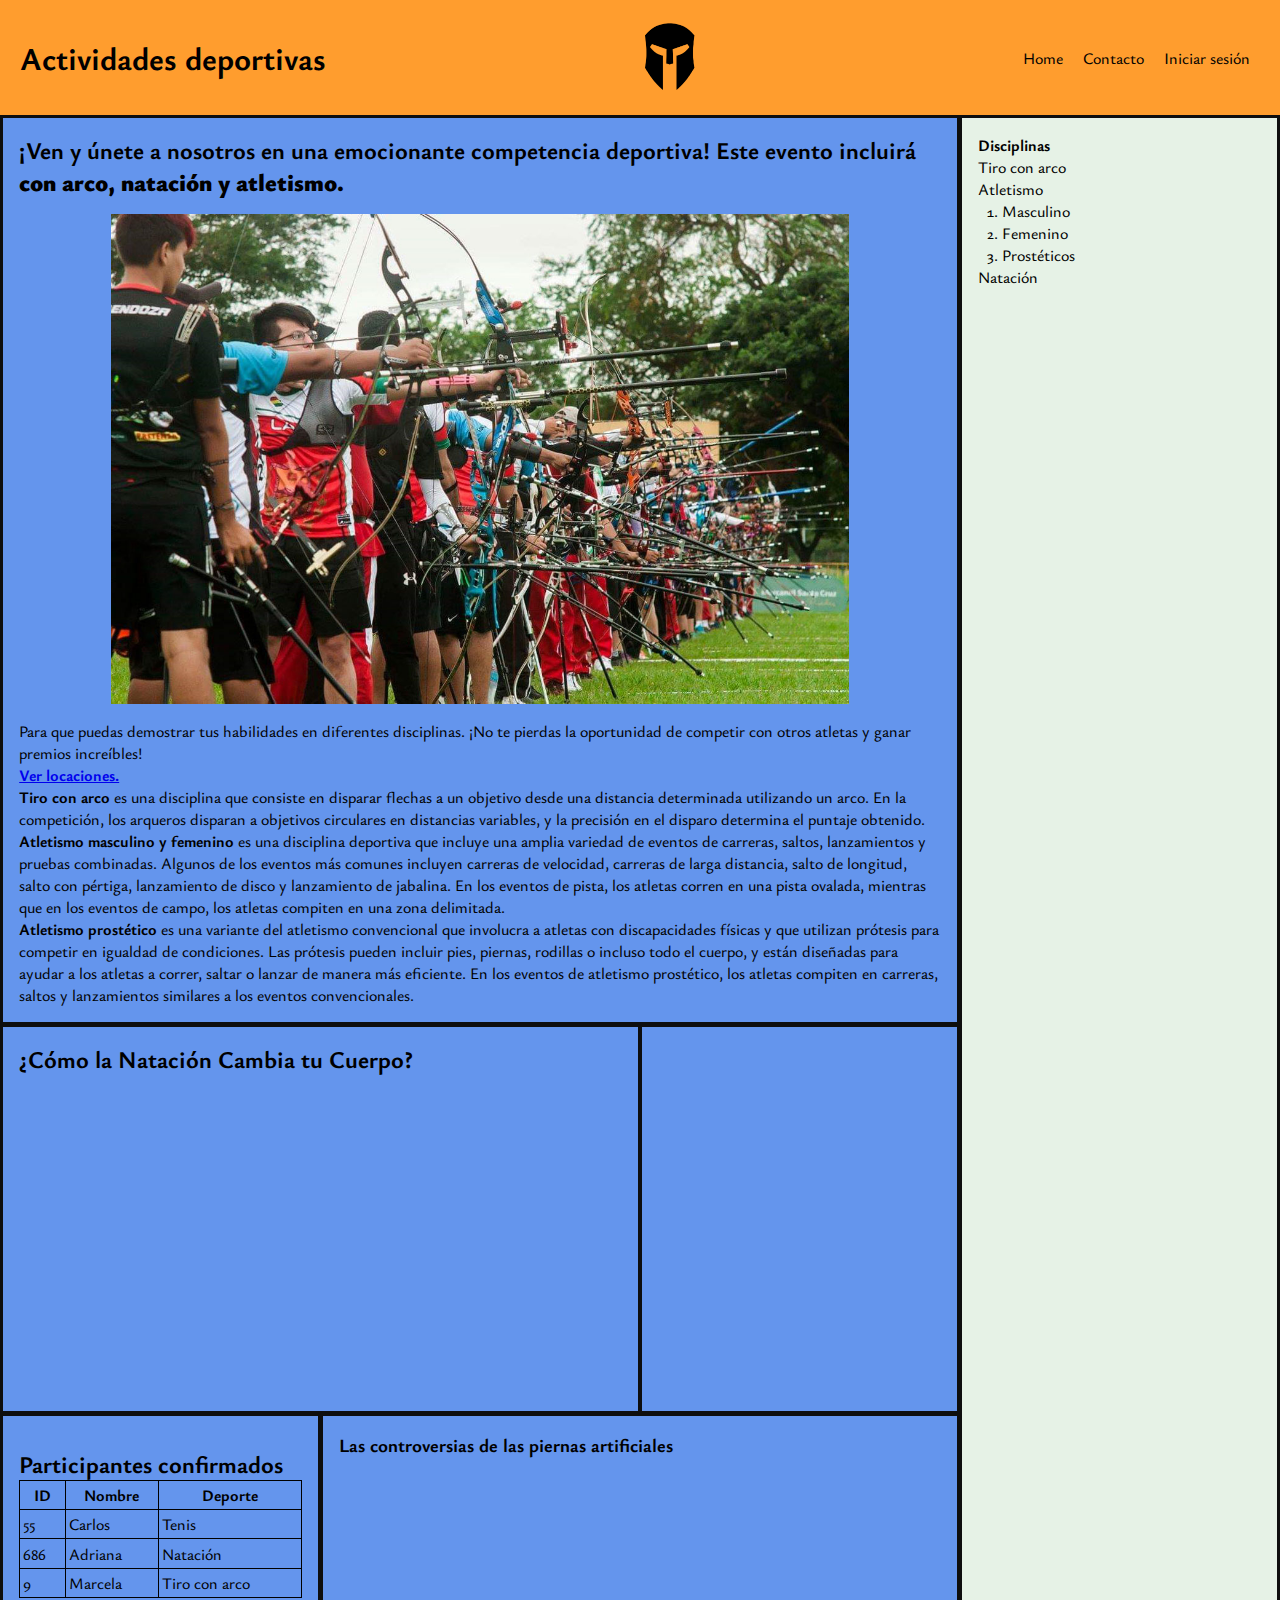
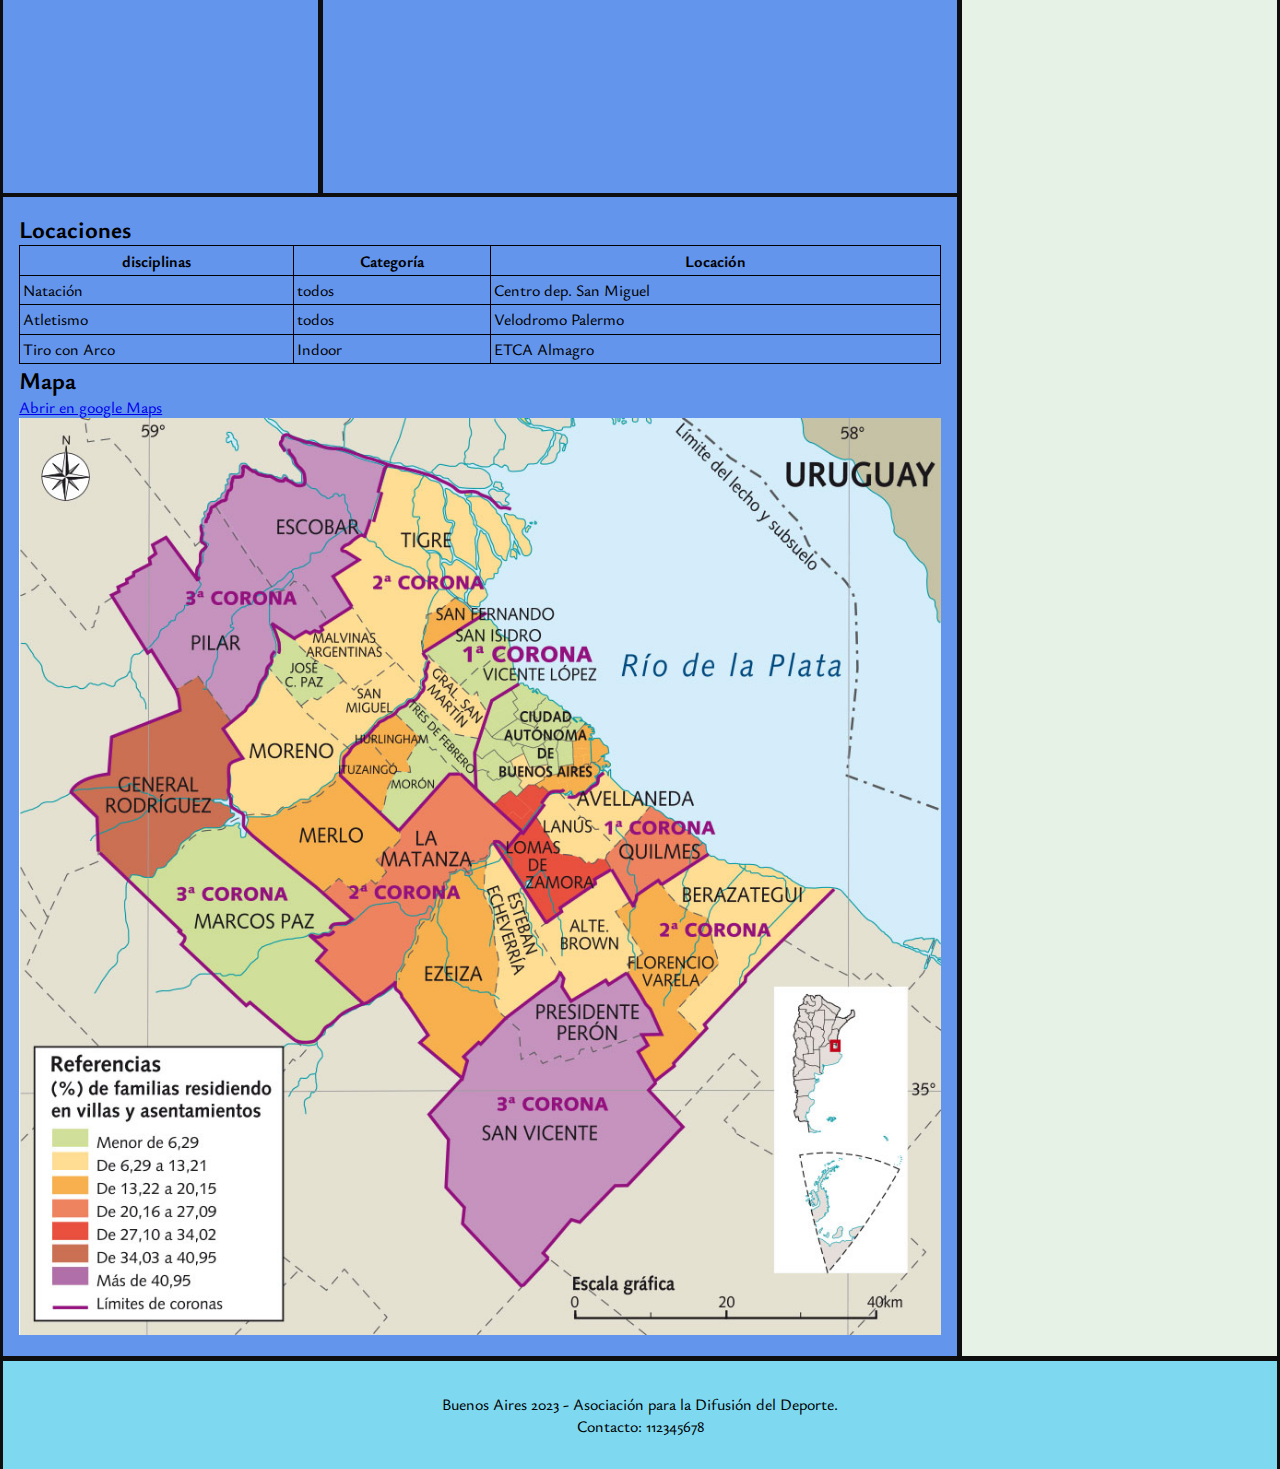
==== commit bbc38512: "ajuste de grilla" ====
--- a/index.html
+++ b/index.html
@@ -58,13 +58,19 @@
                         similares a los eventos convencionales.</p>
             </div>
             <div class="bloque2">
-                <h2>¡Inscríbete ahora y prepárate para el desafío!</h2>
-                <img class="img__bloque2" src="./media/images/natacion.jpg"
-                    alt="imagen de linea de largada en natación">
+                <h2>¿Cómo la Natación Cambia tu Cuerpo?</h2>
+                <iframe width="560" height="315" src="https://www.youtube.com/embed/HI0KGbHMR2U"
+                    title="YouTube video player" frameborder="0"
+                    allow="accelerometer; autoplay; clipboard-write; encrypted-media; gyroscope; picture-in-picture; web-share"
+                    allowfullscreen></iframe>
 
             </div>
             <div class="bloque3">
-                <h3>Participantes confirmados</h2>
+
+            </div>
+            <div class="bloque4">
+                <div class="bloque4__header">
+                    <h2>Participantes confirmados</h2>
                     <table class="tablas">
                         <tr>
                             <th>ID</th>
@@ -87,44 +93,50 @@
                             <td>Tiro con arco</td>
                         </tr>
                     </table>
+                </div>
             </div>
-            <div class="bloque4">
-                <div class="bloque4__header">
-                    <h2>Locaciones</h2>
-                    <table class="tablas" id="locaciones">
-                        <tr>
-                            <th>disciplinas</th>
-                            <th>Categoría</th>
-                            <th>Locación</th>
-                        </tr>
-                        <tr>
-                            <td>Natación</td>
-                            <td>todos</td>
-                            <td>Centro dep. San Miguel</td>
-                        </tr>
-                        <tr>
-                            <td>Atletismo</td>
-                            <td>todos</td>
-                            <td>Velodromo Palermo</td>
-                        </tr>
-                        <tr>
-                            <td>Tiro con Arco</td>
-                            <td>Indoor</td>
-                            <td>ETCA Almagro</td>
-                        </tr>
-                    </table>
-                    <div>
-                        <h2>Mapa</h2>
-                        <p><a href="https://www.google.com/maps/@-34.5586022,-58.5767684,11z?hl=es">Abrir en google
-                                Maps</a>
-                        </p>
-                        <picture>
-                            <img src="./media/images/amba.jpg" alt="mapa de Area metropolitana Buenos Aires"
-                                width="100%">
-                        </picture>
-                    </div>
+            <div class="bloque5">
+                <h3>Las controversias de las piernas artificiales</h2>
 
+                    <iframe width="560" height="315" src="https://www.youtube.com/embed/lSGBwUEcM6c"
+                        title="YouTube video player" frameborder="0"
+                        allow="accelerometer; autoplay; clipboard-write; encrypted-media; gyroscope; picture-in-picture; web-share"
+                        allowfullscreen></iframe>
+            </div>
+            <div class="bloque6">
+                <h2>Locaciones</h2>
+                <table class="tablas" id="locaciones">
+                    <tr>
+                        <th>disciplinas</th>
+                        <th>Categoría</th>
+                        <th>Locación</th>
+                    </tr>
+                    <tr>
+                        <td>Natación</td>
+                        <td>todos</td>
+                        <td>Centro dep. San Miguel</td>
+                    </tr>
+                    <tr>
+                        <td>Atletismo</td>
+                        <td>todos</td>
+                        <td>Velodromo Palermo</td>
+                    </tr>
+                    <tr>
+                        <td>Tiro con Arco</td>
+                        <td>Indoor</td>
+                        <td>ETCA Almagro</td>
+                    </tr>
+                </table>
+                <div>
+                    <h2>Mapa</h2>
+                    <p><a href="https://www.google.com/maps/@-34.5586022,-58.5767684,11z?hl=es">Abrir en google
+                            Maps</a>
+                    </p>
+                    <picture>
+                        <img src="./media/images/amba.jpg" alt="mapa de Area metropolitana Buenos Aires" width="100%">
+                    </picture>
                 </div>
+            </div>
             </div>
             <aside class="aside">
                 <h4>Disciplinas</h4>
--- a/css/styles.css
+++ b/css/styles.css
@@ -42,11 +42,12 @@
 .main__container {
     display: grid;
     grid-template-columns: repeat(4, 1fr);
-    grid-template-rows: repeat(4, 1fr);
+    grid-template-rows: repeat(5, 1fr);
     grid-template-areas:
         "bloque1 bloque1 bloque1 aside"
-        "bloque2 bloque3 bloque3 aside"
-        "bloque4 bloque4 bloque4 aside"
+        "bloque2 bloque2 bloque3 aside"
+        "bloque4 bloque5 bloque5 aside"
+        "bloque6 bloque6 bloque6 aside"
         "footer footer footer footer";
     gap: 0.3rem;
     padding: 0.2rem;
@@ -87,6 +88,18 @@
 
   .bloque4 div {
     padding: 1rem 0;
+  }
+
+  .bloque5 {
+    grid-area: bloque5;
+    background-color:cornflowerblue;
+    padding: 1rem;
+  }
+
+  .bloque6 {
+    grid-area: bloque6;
+    background-color:cornflowerblue;
+    padding: 1rem;
   }
   
   .footer {
